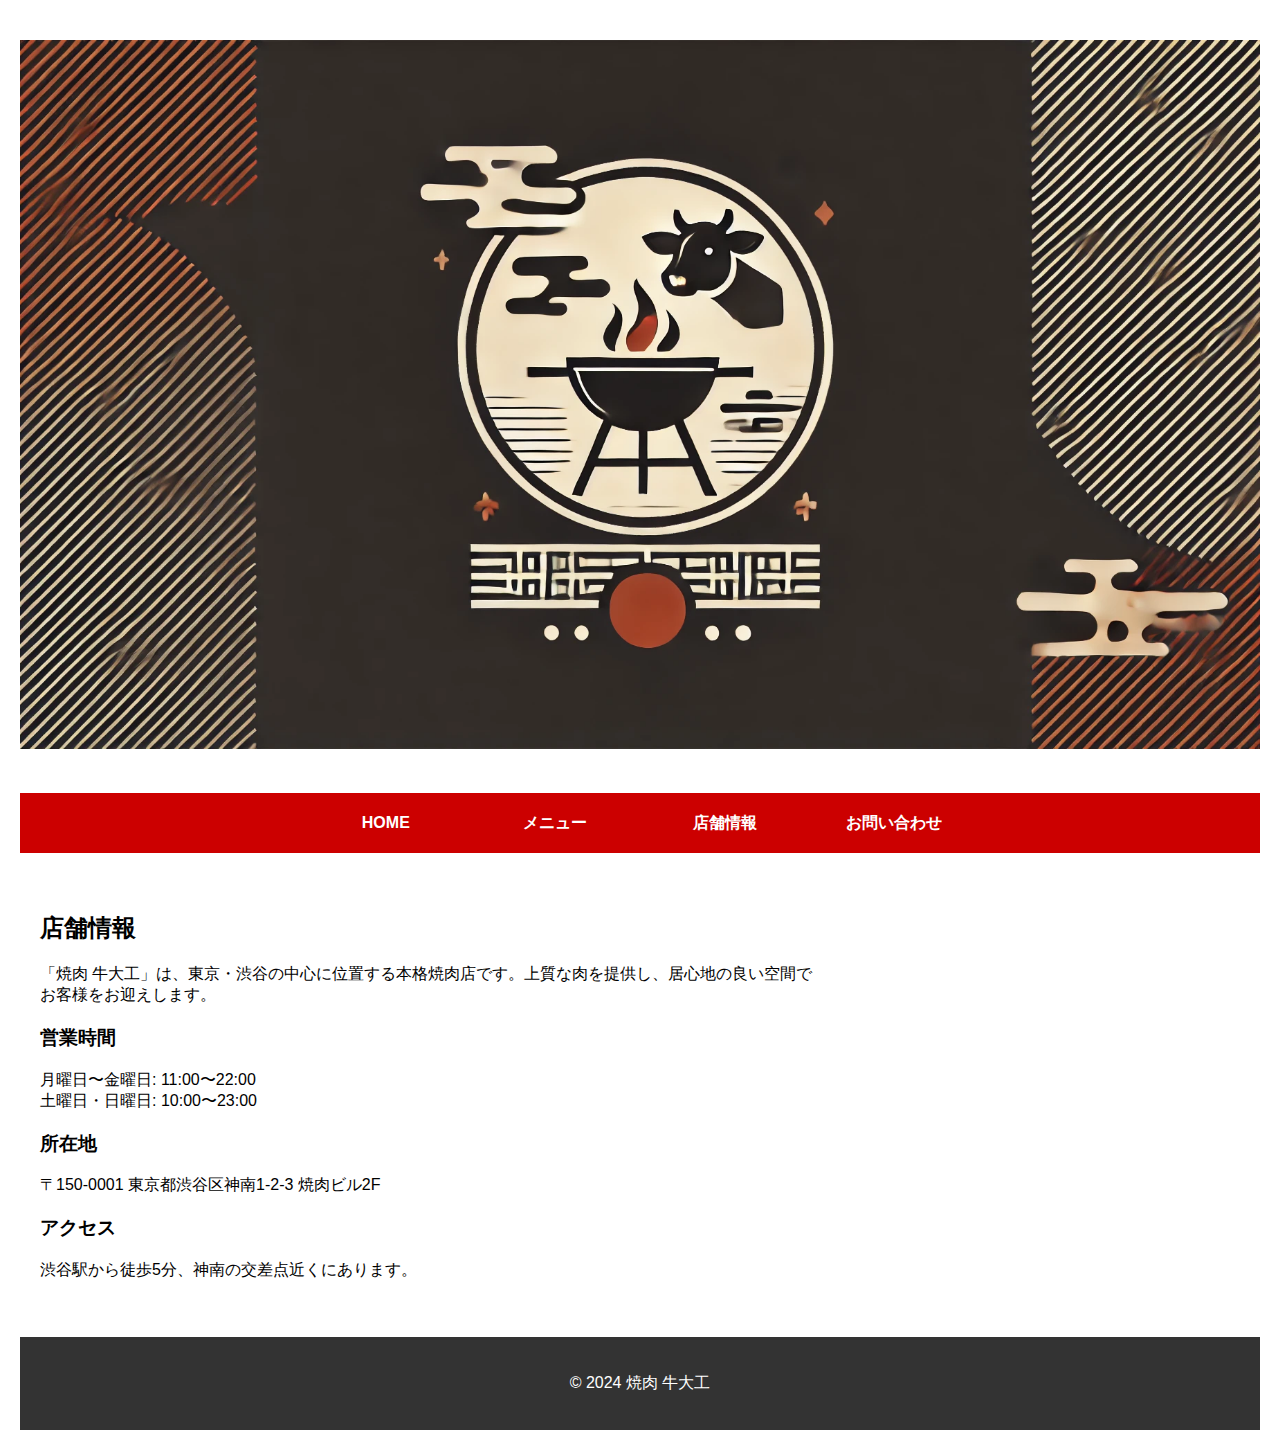
==== store-info.html @ 47a4e297 "Add files via upload" ====
<!DOCTYPE html>
<html lang="ja">
<head>
    <meta charset="UTF-8">
    <title>店舗情報 - 焼肉 牛大工</title>
    <link rel="stylesheet" href="style.css">
</head>
<body>
    <div class="container">
        <!-- ヘッダー -->
        <header>
            <img src="rogo.webp" alt="焼肉 牛大工のロゴ">
        </header>

        <!-- ナビゲーションメニュー -->
        <nav>
            <ul class="ddmenu">
                <li><a href="index.html">HOME</a></li>
                <li><a href="menu.html">メニュー</a>
                    <ul>
                        <li><a href="#">焼肉</a></li>
                        <li><a href="#">サイドメニュー</a></li>
                        <li><a href="#">デザート</a></li>
                    </ul>
                </li>
                <li><a href="store-info.html">店舗情報</a></li>
                <li><a href="contact.html">お問い合わせ</a></li>
            </ul>
        </nav>

        <!-- メインコンテンツ -->
        <div class="content">
            <h2>店舗情報</h2>
            <p>「焼肉 牛大工」は、東京・渋谷の中心に位置する本格焼肉店です。上質な肉を提供し、居心地の良い空間でお客様をお迎えします。</p>
            
            <h3>営業時間</h3>
            <p>月曜日〜金曜日: 11:00〜22:00<br>土曜日・日曜日: 10:00〜23:00</p>
            
            <h3>所在地</h3>
            <p>〒150-0001 東京都渋谷区神南1-2-3 焼肉ビル2F</p>

            <h3>アクセス</h3>
            <p>渋谷駅から徒歩5分、神南の交差点近くにあります。</p>
        </div>

        <!-- フッター -->
        <footer>
            <p>&copy; 2024 焼肉 牛大工</p>
        </footer>
    </div>
</body>
</html>
---- style.css ----
/* 一般的なリセット */
body, html {
    margin: 0;
    padding: 0;
    font-family: Arial, sans-serif;
}

/* グリッドデザイン */
.container {
    display: grid;
    grid-template-columns: repeat(3, 1fr);
    gap: 20px;
    padding: 20px;
}

/* ヘッダーセクション */
header {
    grid-column: span 3;
    text-align: center;
    padding: 20px 0;
}

header img {
    max-width: 100%;
    height: auto;
}

/* ナビゲーション */
nav {
    grid-column: span 3;
    background-color: #cc0000;
    text-align: center;
}

nav ul {
    margin: 0;
    padding: 0;
    list-style-type: none;
}

nav ul li {
    display: inline-block;
    padding: 10px 20px;
}

nav ul li a {
    color: white;
    text-decoration: none;
    font-weight: bold;
}

nav ul li a:hover {
    background-color: #ffdddd;
    color: #dd0000;
}

/* メインコンテンツ */
.content {
    grid-column: span 2;
    padding: 20px;
}

/* フォーム */
form {
    display: flex;
    flex-direction: column;
}

form label {
    margin-bottom: 10px;
    font-size: 1.2em;
}

form input, form textarea {
    margin-bottom: 15px;
    padding: 10px;
    font-size: 1em;
    border: 1px solid #ccc;
    border-radius: 5px;
}

form button {
    padding: 10px;
    font-size: 1em;
    background-color: #cc0000;
    color: white;
    border: none;
    border-radius: 5px;
    cursor: pointer;
}

form button:hover {
    background-color: #ffdddd;
    color: #dd0000;
}

/* フッターセクション */
footer {
    grid-column: span 3;
    text-align: center;
    padding: 20px 0;
    background-color: #333;
    color: white;
}

/* ドロップダウンメニュー */
ul.ddmenu {
    margin: 0;
    padding: 0;
    background-color: #cc0000;
}

ul.ddmenu li {
    width: 125px;
    display: inline-block;
    list-style-type: none;
    position: relative;
}

ul.ddmenu a {
    background-color: #cc0000;
    color: white;
    line-height: 40px;
    text-align: center;
    text-decoration: none;
    font-weight: bold;
    display: block;
}

ul.ddmenu ul {
    display: none;
    margin: 0;
    padding: 0;
    position: absolute;
}

ul.ddmenu a:hover {
    background-color: #ffdddd;
    color: #dd0000;
}

ul.ddmenu li:hover ul {
    display: block;
}
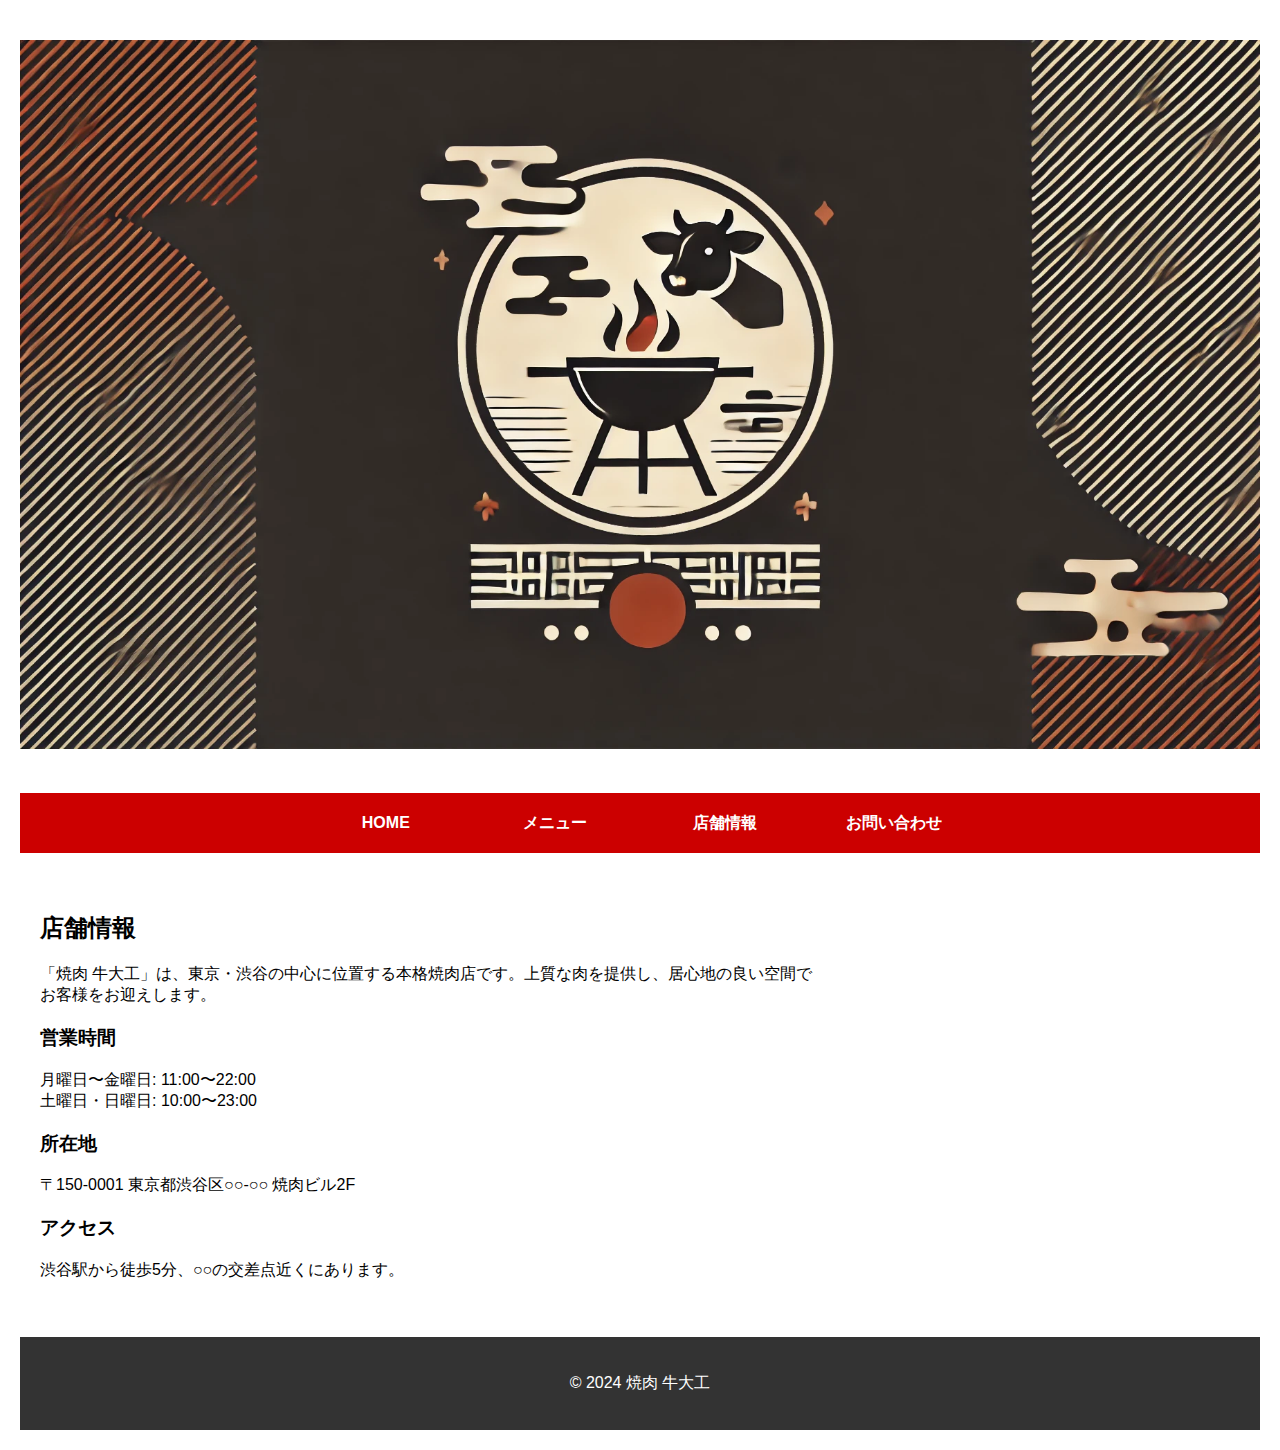
==== commit b14d9967: "Update store-info.html" ====
--- a/store-info.html
+++ b/store-info.html
@@ -16,13 +16,7 @@
         <nav>
             <ul class="ddmenu">
                 <li><a href="index.html">HOME</a></li>
-                <li><a href="menu.html">メニュー</a>
-                    <ul>
-                        <li><a href="#">焼肉</a></li>
-                        <li><a href="#">サイドメニュー</a></li>
-                        <li><a href="#">デザート</a></li>
-                    </ul>
-                </li>
+                <li><a href="menu.html">メニュー</a></li>
                 <li><a href="store-info.html">店舗情報</a></li>
                 <li><a href="contact.html">お問い合わせ</a></li>
             </ul>
@@ -37,10 +31,10 @@
             <p>月曜日〜金曜日: 11:00〜22:00<br>土曜日・日曜日: 10:00〜23:00</p>
             
             <h3>所在地</h3>
-            <p>〒150-0001 東京都渋谷区神南1-2-3 焼肉ビル2F</p>
+            <p>〒150-0001 東京都渋谷区○○-○○ 焼肉ビル2F</p>
 
             <h3>アクセス</h3>
-            <p>渋谷駅から徒歩5分、神南の交差点近くにあります。</p>
+            <p>渋谷駅から徒歩5分、○○の交差点近くにあります。</p>
         </div>
 
         <!-- フッター -->
